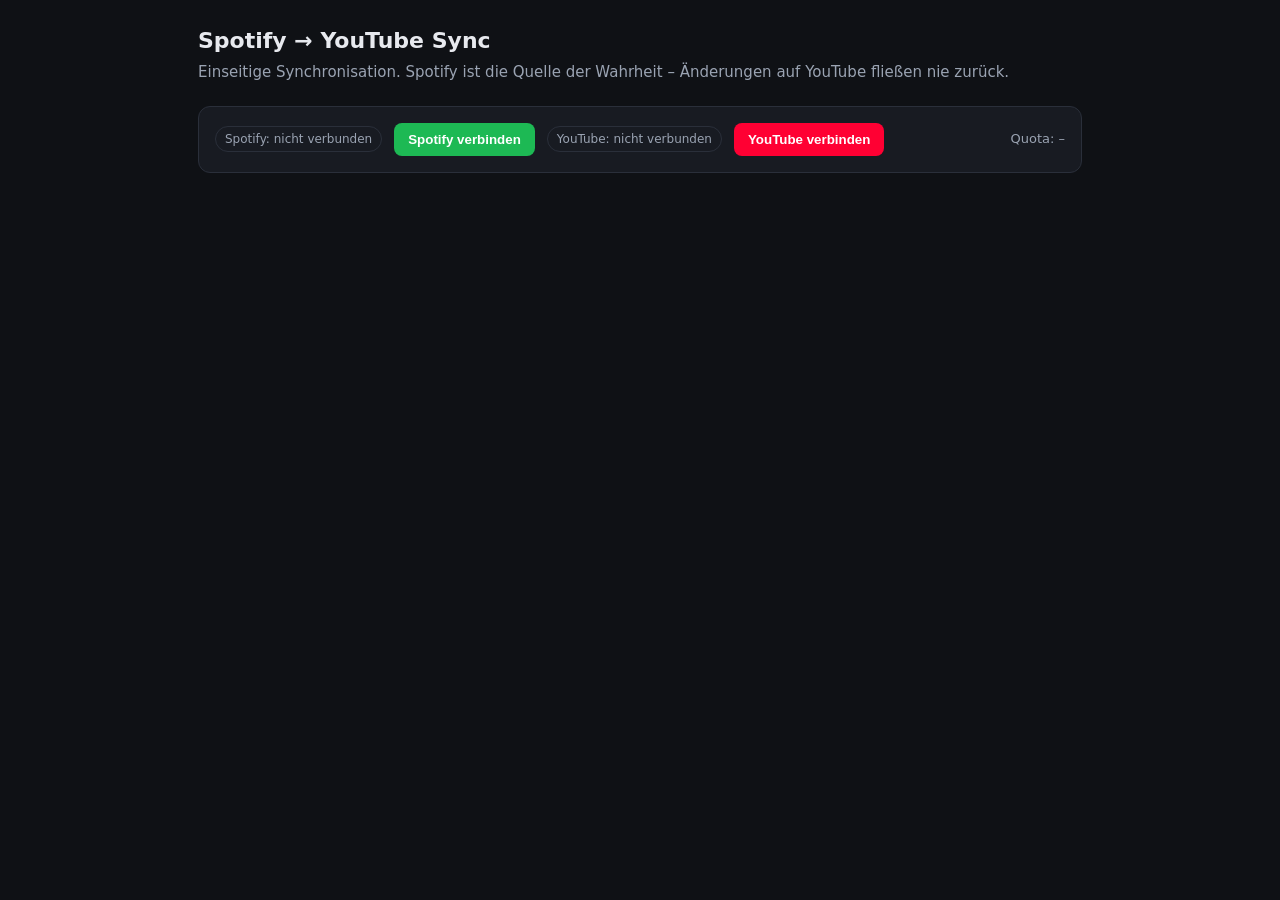
==== static/index.html @ 4734f071 "initial commit" ====
<!doctype html>
<html lang="de">
<head>
<meta charset="utf-8">
<meta name="viewport" content="width=device-width, initial-scale=1">
<title>Spotify → YouTube Sync</title>
<style>
  :root { --bg:#0f1115; --card:#181b22; --line:#2a2f3a; --tx:#e7e9ee; --mut:#9aa3b2;
          --sp:#1db954; --yt:#ff0033; --ac:#5b8cff; }
  * { box-sizing:border-box; }
  body { margin:0; font:15px/1.5 system-ui,sans-serif; background:var(--bg); color:var(--tx); }
  .wrap { max-width:920px; margin:0 auto; padding:24px 18px 80px; }
  h1 { font-size:22px; margin:0 0 4px; }
  .sub { color:var(--mut); margin:0 0 22px; }
  .card { background:var(--card); border:1px solid var(--line); border-radius:12px; padding:16px; margin-bottom:16px; }
  .row { display:flex; gap:12px; align-items:center; flex-wrap:wrap; }
  .spacer { flex:1; }
  button { background:var(--ac); color:#fff; border:0; border-radius:8px; padding:9px 14px;
           font-weight:600; cursor:pointer; }
  button.sp { background:var(--sp); } button.yt { background:var(--yt); }
  button.ghost { background:transparent; border:1px solid var(--line); color:var(--tx); }
  button:disabled { opacity:.45; cursor:not-allowed; }
  .pill { font-size:12px; padding:3px 9px; border-radius:99px; border:1px solid var(--line); color:var(--mut); }
  .pill.on { color:#0f1115; background:var(--sp); border-color:var(--sp); font-weight:700; }
  .pill.off { color:var(--mut); }
  table { width:100%; border-collapse:collapse; }
  th,td { text-align:left; padding:8px 10px; border-bottom:1px solid var(--line); }
  th { color:var(--mut); font-weight:600; font-size:13px; }
  td.num { color:var(--mut); width:46px; }
  .opts { display:flex; gap:18px; align-items:center; flex-wrap:wrap; margin:12px 0; color:var(--mut); }
  .opts label { color:var(--tx); }
  input[type=range] { vertical-align:middle; }
  pre { background:#0b0d11; border:1px solid var(--line); border-radius:8px; padding:12px;
        white-space:pre-wrap; max-height:300px; overflow:auto; font-size:13px; }
  .review { border:1px solid var(--yt); border-radius:8px; padding:10px 12px; margin-top:10px; }
  .review b { color:var(--yt); }
  a.link { color:var(--ac); }
  .muted { color:var(--mut); font-size:13px; }
  .qrow { display:flex; align-items:center; gap:10px; padding:8px 0; border-bottom:1px solid var(--line); }
  .qrow:last-child { border-bottom:0; }
  .qname { flex:1; }
  .qstats { color:var(--mut); font-size:12px; white-space:nowrap; }
  .badge { font-size:11px; font-weight:700; padding:2px 8px; border-radius:99px; text-transform:uppercase; letter-spacing:.3px; }
  .b-queued  { background:#2a2f3a; color:#9aa3b2; }
  .b-running { background:#1c3a66; color:#9cc4ff; }
  .b-done    { background:#10301d; color:#5fe39a; }
  .b-cancelled { background:#3a2a2a; color:#ff9a9a; }
  .b-error   { background:#3a1f1f; color:#ff7a7a; }
  .spin { width:14px; height:14px; border:2px solid #3a4250; border-top-color:#9cc4ff;
          border-radius:50%; display:inline-block; animation:sp .8s linear infinite; vertical-align:-2px; }
  @keyframes sp { to { transform:rotate(360deg); } }
  .banner { display:flex; align-items:center; gap:10px; font-weight:600; }
  button.danger { background:#b3331f; }
  button.mini { padding:4px 9px; font-size:12px; }
</style>
</head>
<body>
<div class="wrap">
  <h1>Spotify → YouTube Sync</h1>
  <p class="sub">Einseitige Synchronisation. Spotify ist die Quelle der Wahrheit – Änderungen auf YouTube fließen nie zurück.</p>

  <div class="card">
    <div class="row">
      <span id="sp-pill" class="pill off">Spotify: nicht verbunden</span>
      <button class="sp" id="sp-connect" onclick="location.href='/login/spotify'">Spotify verbinden</button>
      <span id="yt-pill" class="pill off">YouTube: nicht verbunden</span>
      <button class="yt" id="yt-connect" onclick="location.href='/login/youtube'">YouTube verbinden</button>
      <span class="spacer"></span>
      <span class="muted" id="quota">Quota: –</span>
    </div>
  </div>

  <div class="card" id="pl-card" style="display:none">
    <div class="row">
      <button class="ghost" onclick="loadPlaylists()">Playlists neu laden</button>
      <label class="muted"><input type="checkbox" id="all" onchange="toggleAll()"> alle auswählen</label>
      <span class="spacer"></span>
      <button id="sync-btn" onclick="startSync()" disabled>Auswahl synchronisieren</button>
    </div>

    <div class="opts">
      <label><input type="checkbox" id="remove" checked> Extra-Videos auf YouTube entfernen (exakte Spiegelung)</label>
      <label><input type="checkbox" id="ignore-uncertain"> Unsicher erkannte Lieder ignorieren</label>
      <label>Mindest-Trefferqualität: <span id="conf-val">0.55</span>
        <input type="range" id="conf" min="0.3" max="0.9" step="0.05" value="0.55" oninput="confVal()">
      </label>
      <button class="ghost mini" onclick="resetUncertain()">Unsichere neu suchen lassen</button>
    </div>

    <table>
      <thead><tr><th></th><th>#</th><th>Name</th><th>Tracks</th></tr></thead>
      <tbody id="pl-body"></tbody>
    </table>
  </div>

  <div class="card" id="job-card" style="display:none">
    <div class="row">
      <span class="banner"><span id="job-spin" class="spin"></span><b id="job-state">Synchronisiere …</b></span>
      <span class="muted" id="job-progress"></span>
      <span class="spacer"></span>
      <span class="muted" id="job-quota"></span>
      <button class="danger mini" id="cancel-all" onclick="cancelAll()">Alles abbrechen</button>
    </div>

    <div id="queue" style="margin-top:12px"></div>

    <div id="review-box"></div>

    <details style="margin-top:12px">
      <summary class="muted" style="cursor:pointer">Detailliertes Log anzeigen</summary>
      <pre id="job-log"></pre>
    </details>
  </div>
</div>

<script>
let playlists = [];

async function refreshStatus() {
  const s = await (await fetch('/api/status')).json();
  setPill('sp', 'Spotify', s.spotify);
  setPill('yt', 'YouTube', s.youtube);
  document.getElementById('quota').textContent =
    `Quota heute: ${s.quota_used_today} / ${s.quota_limit}`;
  document.getElementById('sp-connect').style.display = s.spotify ? 'none' : '';
  document.getElementById('yt-connect').style.display = s.youtube ? 'none' : '';
  if (s.spotify) { document.getElementById('pl-card').style.display = ''; if (!playlists.length) loadPlaylists(); }
  return s;
}
function setPill(id, label, on) {
  const e = document.getElementById(id + '-pill');
  e.textContent = `${label}: ${on ? 'verbunden' : 'nicht verbunden'}`;
  e.className = 'pill ' + (on ? 'on' : 'off');
}

async function loadPlaylists() {
  const r = await fetch('/api/playlists');
  if (!r.ok) { alert('Spotify zuerst verbinden.'); return; }
  playlists = await r.json();
  const body = document.getElementById('pl-body');
  body.innerHTML = '';
  for (const p of playlists) {
    const tr = document.createElement('tr');
    tr.innerHTML = `<td><input type="checkbox" class="pick" value="${p.id}" onchange="updateBtn()"></td>
      <td class="num">${p.index}.</td><td>${escapeHtml(p.name)}</td><td class="muted">${p.tracks_total}</td>`;
    body.appendChild(tr);
  }
  updateBtn();
}

function toggleAll() {
  const on = document.getElementById('all').checked;
  document.querySelectorAll('.pick').forEach(c => c.checked = on);
  updateBtn();
}
function updateBtn() {
  const sel = [...document.querySelectorAll('.pick:checked')];
  const ytOn = document.getElementById('yt-pill').classList.contains('on');
  document.getElementById('sync-btn').disabled = sel.length === 0 || !ytOn;
}
function confVal() {
  document.getElementById('conf-val').textContent = document.getElementById('conf').value;
}

let currentJob = null;

async function startSync() {
  const picked = [...document.querySelectorAll('.pick:checked')];
  const selected = picked.map(c => {
    const p = playlists.find(x => x.id === c.value);
    return { id: c.value, name: p ? p.name : c.value };
  });
  const body = { playlists: selected,
                 remove_extras: document.getElementById('remove').checked,
                 ignore_uncertain: document.getElementById('ignore-uncertain').checked,
                 min_confidence: parseFloat(document.getElementById('conf').value) };
  const r = await fetch('/api/sync', { method:'POST', headers:{'Content-Type':'application/json'},
                                       body: JSON.stringify(body) });
  if (!r.ok) { alert('Sync-Start fehlgeschlagen: ' + (await r.text())); return; }
  const { job_id } = await r.json();
  currentJob = job_id;
  const card = document.getElementById('job-card');
  card.style.display = '';
  card.scrollIntoView({ behavior:'smooth', block:'start' });
  poll(job_id);
}

async function resetUncertain() {
  const r = await fetch('/api/reset-uncertain', { method:'POST' });
  const { cleared } = await r.json();
  alert(`${cleared} als unsicher gemerkte Lieder zurückgesetzt. Sie werden beim nächsten Sync neu gesucht (kostet Quota).`);
}

async function cancelAll() {
  if (!currentJob) return;
  await fetch(`/api/sync/${currentJob}/cancel`, { method:'POST',
    headers:{'Content-Type':'application/json'}, body:'{}' });
}
async function cancelOne(playlistId) {
  if (!currentJob) return;
  await fetch(`/api/sync/${currentJob}/cancel`, { method:'POST',
    headers:{'Content-Type':'application/json'}, body: JSON.stringify({ playlist_id: playlistId }) });
}

const BADGE = { queued:['b-queued','wartet'], running:['b-running','läuft'],
                done:['b-done','fertig'], cancelled:['b-cancelled','abgebrochen'],
                error:['b-error','fehler'] };

async function poll(jobId) {
  const j = await (await fetch('/api/sync/' + jobId)).json();

  // Kopf
  const running = j.state === 'running';
  document.getElementById('job-spin').style.display = running ? '' : 'none';
  const st = { running:'Synchronisiere im Hintergrund …', done:'✓ Fertig',
               cancelled:'⏹ Abgebrochen', quota:'⚠ Tageskontingent erreicht',
               error:'✗ Fehler' }[j.state] || j.state;
  document.getElementById('job-state').textContent = st;
  document.getElementById('cancel-all').style.display = running ? '' : 'none';
  const total = j.queue.length;
  const fertig = j.queue.filter(q => ['done','cancelled','error'].includes(q.status)).length;
  document.getElementById('job-progress').textContent = `${fertig}/${total} Listen verarbeitet`;
  document.getElementById('job-quota').textContent = `Quota heute: ${j.quota_used_today} / ${j.quota_limit}`;
  document.getElementById('job-log').textContent = j.log.join('\n');

  // Warteschlange
  const q = document.getElementById('queue');
  q.innerHTML = '';
  for (const it of j.queue) {
    const [cls, label] = BADGE[it.status] || ['b-queued', it.status];
    const stats = (it.status === 'done' || it.status === 'cancelled')
      ? `+${it.added} / -${it.removed} · ${it.review} zu prüfen${it.ignored ? ' · ' + it.ignored + ' ignoriert' : ''}`
      : (it.status === 'running' ? `${it.cached + it.searched} Tracks bearbeitet` : '');
    const canCancel = running && (it.status === 'queued' || it.status === 'running');
    const row = document.createElement('div');
    row.className = 'qrow';
    row.innerHTML =
      `<span class="badge ${cls}">${label}</span>
       <span class="qname">${escapeHtml(it.name)}</span>
       <span class="qstats">${stats}</span>` +
      (canCancel ? `<button class="ghost mini" data-id="${it.spotify_id}">abbrechen</button>` : '');
    if (canCancel) row.querySelector('button').onclick = () => cancelOne(it.spotify_id);
    q.appendChild(row);
  }

  renderReview(j.needs_review);

  if (running) setTimeout(() => poll(jobId), 1200);
  else refreshStatus();
}

function renderReview(items) {
  const box = document.getElementById('review-box');
  if (!items || !items.length) { box.innerHTML = ''; return; }
  let html = `<div class="review"><b>Manuelle Prüfung nötig (${items.length})</b>
    <div class="muted">Diese Tracks wurden nicht sicher als Original erkannt und NICHT automatisch übernommen:</div><ul>`;
  for (const it of items)
    html += `<li>${escapeHtml(it.track)} <span class="muted">(beste Trefferqualität ${it.confidence})</span></li>`;
  box.innerHTML = html + '</ul></div>';
}

function escapeHtml(s){return (s||'').replace(/[&<>"]/g,c=>({'&':'&amp;','<':'&lt;','>':'&gt;','"':'&quot;'}[c]));}

refreshStatus();
</script>
</body>
</html>
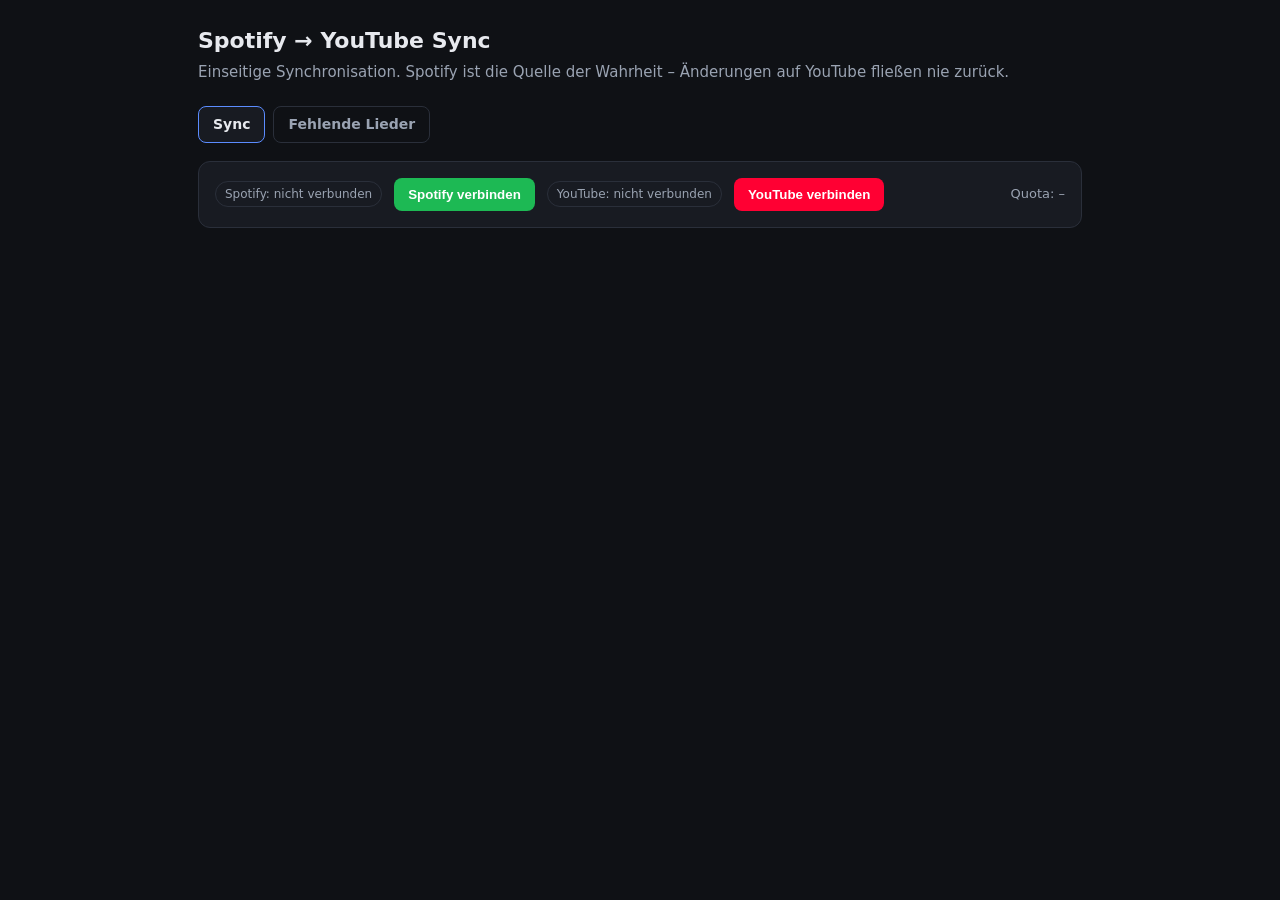
==== commit cd75e976: "Improvement of matching" ====
--- a/static/index.html
+++ b/static/index.html
@@ -4,60 +4,17 @@
 <meta charset="utf-8">
 <meta name="viewport" content="width=device-width, initial-scale=1">
 <title>Spotify → YouTube Sync</title>
-<style>
-  :root { --bg:#0f1115; --card:#181b22; --line:#2a2f3a; --tx:#e7e9ee; --mut:#9aa3b2;
-          --sp:#1db954; --yt:#ff0033; --ac:#5b8cff; }
-  * { box-sizing:border-box; }
-  body { margin:0; font:15px/1.5 system-ui,sans-serif; background:var(--bg); color:var(--tx); }
-  .wrap { max-width:920px; margin:0 auto; padding:24px 18px 80px; }
-  h1 { font-size:22px; margin:0 0 4px; }
-  .sub { color:var(--mut); margin:0 0 22px; }
-  .card { background:var(--card); border:1px solid var(--line); border-radius:12px; padding:16px; margin-bottom:16px; }
-  .row { display:flex; gap:12px; align-items:center; flex-wrap:wrap; }
-  .spacer { flex:1; }
-  button { background:var(--ac); color:#fff; border:0; border-radius:8px; padding:9px 14px;
-           font-weight:600; cursor:pointer; }
-  button.sp { background:var(--sp); } button.yt { background:var(--yt); }
-  button.ghost { background:transparent; border:1px solid var(--line); color:var(--tx); }
-  button:disabled { opacity:.45; cursor:not-allowed; }
-  .pill { font-size:12px; padding:3px 9px; border-radius:99px; border:1px solid var(--line); color:var(--mut); }
-  .pill.on { color:#0f1115; background:var(--sp); border-color:var(--sp); font-weight:700; }
-  .pill.off { color:var(--mut); }
-  table { width:100%; border-collapse:collapse; }
-  th,td { text-align:left; padding:8px 10px; border-bottom:1px solid var(--line); }
-  th { color:var(--mut); font-weight:600; font-size:13px; }
-  td.num { color:var(--mut); width:46px; }
-  .opts { display:flex; gap:18px; align-items:center; flex-wrap:wrap; margin:12px 0; color:var(--mut); }
-  .opts label { color:var(--tx); }
-  input[type=range] { vertical-align:middle; }
-  pre { background:#0b0d11; border:1px solid var(--line); border-radius:8px; padding:12px;
-        white-space:pre-wrap; max-height:300px; overflow:auto; font-size:13px; }
-  .review { border:1px solid var(--yt); border-radius:8px; padding:10px 12px; margin-top:10px; }
-  .review b { color:var(--yt); }
-  a.link { color:var(--ac); }
-  .muted { color:var(--mut); font-size:13px; }
-  .qrow { display:flex; align-items:center; gap:10px; padding:8px 0; border-bottom:1px solid var(--line); }
-  .qrow:last-child { border-bottom:0; }
-  .qname { flex:1; }
-  .qstats { color:var(--mut); font-size:12px; white-space:nowrap; }
-  .badge { font-size:11px; font-weight:700; padding:2px 8px; border-radius:99px; text-transform:uppercase; letter-spacing:.3px; }
-  .b-queued  { background:#2a2f3a; color:#9aa3b2; }
-  .b-running { background:#1c3a66; color:#9cc4ff; }
-  .b-done    { background:#10301d; color:#5fe39a; }
-  .b-cancelled { background:#3a2a2a; color:#ff9a9a; }
-  .b-error   { background:#3a1f1f; color:#ff7a7a; }
-  .spin { width:14px; height:14px; border:2px solid #3a4250; border-top-color:#9cc4ff;
-          border-radius:50%; display:inline-block; animation:sp .8s linear infinite; vertical-align:-2px; }
-  @keyframes sp { to { transform:rotate(360deg); } }
-  .banner { display:flex; align-items:center; gap:10px; font-weight:600; }
-  button.danger { background:#b3331f; }
-  button.mini { padding:4px 9px; font-size:12px; }
-</style>
+<link rel="stylesheet" href="/static/style.css">
 </head>
 <body>
 <div class="wrap">
   <h1>Spotify → YouTube Sync</h1>
   <p class="sub">Einseitige Synchronisation. Spotify ist die Quelle der Wahrheit – Änderungen auf YouTube fließen nie zurück.</p>
+
+  <nav class="tabs">
+    <a href="/" class="active">Sync</a>
+    <a href="/review">Fehlende Lieder</a>
+  </nav>
 
   <div class="card">
     <div class="row">
@@ -73,18 +30,21 @@
   <div class="card" id="pl-card" style="display:none">
     <div class="row">
       <button class="ghost" onclick="loadPlaylists()">Playlists neu laden</button>
-      <label class="muted"><input type="checkbox" id="all" onchange="toggleAll()"> alle auswählen</label>
       <span class="spacer"></span>
       <button id="sync-btn" onclick="startSync()" disabled>Auswahl synchronisieren</button>
     </div>
 
     <div class="opts">
       <label><input type="checkbox" id="remove" checked> Extra-Videos auf YouTube entfernen (exakte Spiegelung)</label>
-      <label><input type="checkbox" id="ignore-uncertain"> Unsicher erkannte Lieder ignorieren</label>
-      <label>Mindest-Trefferqualität: <span id="conf-val">0.55</span>
+      <label><input type="checkbox" id="ignore-uncertain" onchange="ignoreUncertainChanged()"> Unsicher erkannte Lieder ignorieren</label>
+      <label>Mindest-Trefferqualität: <span id="conf-val">55%</span>
         <input type="range" id="conf" min="0.3" max="0.9" step="0.05" value="0.55" oninput="confVal()">
       </label>
       <button class="ghost mini" onclick="resetUncertain()">Unsichere neu suchen lassen</button>
+    </div>
+
+    <div class="row" style="margin-bottom:6px">
+      <label class="muted"><input type="checkbox" id="all" onchange="toggleAll()"> alle auswählen</label>
     </div>
 
     <table>
@@ -99,6 +59,7 @@
       <span class="muted" id="job-progress"></span>
       <span class="spacer"></span>
       <span class="muted" id="job-quota"></span>
+      <button class="ghost mini" id="retry-btn" style="display:none" onclick="retryFailed()">Fehlgeschlagene erneut versuchen</button>
       <button class="danger mini" id="cancel-all" onclick="cancelAll()">Alles abbrechen</button>
     </div>
 
@@ -121,7 +82,7 @@
   setPill('sp', 'Spotify', s.spotify);
   setPill('yt', 'YouTube', s.youtube);
   document.getElementById('quota').textContent =
-    `Quota heute: ${s.quota_used_today} / ${s.quota_limit}`;
+    `Quota heute (geschätzt): ${s.quota_used_today} / ${s.quota_limit}`;
   document.getElementById('sp-connect').style.display = s.spotify ? 'none' : '';
   document.getElementById('yt-connect').style.display = s.youtube ? 'none' : '';
   if (s.spotify) { document.getElementById('pl-card').style.display = ''; if (!playlists.length) loadPlaylists(); }
@@ -131,6 +92,16 @@
   const e = document.getElementById(id + '-pill');
   e.textContent = `${label}: ${on ? 'verbunden' : 'nicht verbunden'}`;
   e.className = 'pill ' + (on ? 'on' : 'off');
+}
+
+const SETTINGS_KEY = 'syncSettings';
+function loadSettings() {
+  try { return JSON.parse(localStorage.getItem(SETTINGS_KEY)) || {}; }
+  catch { return {}; }
+}
+function saveSettings(patch) {
+  const s = loadSettings();
+  localStorage.setItem(SETTINGS_KEY, JSON.stringify({ ...s, ...patch }));
 }
 
 async function loadPlaylists() {
@@ -139,11 +110,13 @@
   playlists = await r.json();
   const body = document.getElementById('pl-body');
   body.innerHTML = '';
+  const savedSelection = new Set(loadSettings().selectedPlaylists || []);
   for (const p of playlists) {
     const tr = document.createElement('tr');
     tr.innerHTML = `<td><input type="checkbox" class="pick" value="${p.id}" onchange="updateBtn()"></td>
       <td class="num">${p.index}.</td><td>${escapeHtml(p.name)}</td><td class="muted">${p.tracks_total}</td>`;
     body.appendChild(tr);
+    if (savedSelection.has(p.id)) tr.querySelector('.pick').checked = true;
   }
   updateBtn();
 }
@@ -154,22 +127,27 @@
   updateBtn();
 }
 function updateBtn() {
-  const sel = [...document.querySelectorAll('.pick:checked')];
+  const all = [...document.querySelectorAll('.pick')];
+  const sel = all.filter(c => c.checked);
   const ytOn = document.getElementById('yt-pill').classList.contains('on');
   document.getElementById('sync-btn').disabled = sel.length === 0 || !ytOn;
+  document.getElementById('all').checked = all.length > 0 && sel.length === all.length;
+  saveSettings({ selectedPlaylists: sel.map(c => c.value) });
 }
 function confVal() {
-  document.getElementById('conf-val').textContent = document.getElementById('conf').value;
+  const v = parseFloat(document.getElementById('conf').value);
+  document.getElementById('conf-val').textContent = Math.round(v * 100) + '%';
+  saveSettings({ minConfidence: v });
+}
+function ignoreUncertainChanged() {
+  saveSettings({ ignoreUncertain: document.getElementById('ignore-uncertain').checked });
 }
 
 let currentJob = null;
-
-async function startSync() {
-  const picked = [...document.querySelectorAll('.pick:checked')];
-  const selected = picked.map(c => {
-    const p = playlists.find(x => x.id === c.value);
-    return { id: c.value, name: p ? p.name : c.value };
-  });
+let lastQueue = [];
+
+async function submitSync(selected) {
+  if (!selected.length) return;
   const body = { playlists: selected,
                  remove_extras: document.getElementById('remove').checked,
                  ignore_uncertain: document.getElementById('ignore-uncertain').checked,
@@ -179,12 +157,28 @@
   if (!r.ok) { alert('Sync-Start fehlgeschlagen: ' + (await r.text())); return; }
   const { job_id } = await r.json();
   currentJob = job_id;
+  document.getElementById('retry-btn').style.display = 'none';
   const card = document.getElementById('job-card');
   card.style.display = '';
   card.scrollIntoView({ behavior:'smooth', block:'start' });
   poll(job_id);
 }
 
+async function startSync() {
+  const picked = [...document.querySelectorAll('.pick:checked')];
+  const selected = picked.map(c => {
+    const p = playlists.find(x => x.id === c.value);
+    return { id: c.value, name: p ? p.name : c.value };
+  });
+  submitSync(selected);
+}
+
+async function retryFailed() {
+  const failed = lastQueue.filter(it => it.status === 'error')
+    .map(it => ({ id: it.spotify_id, name: it.name }));
+  submitSync(failed);
+}
+
 async function resetUncertain() {
   const r = await fetch('/api/reset-uncertain', { method:'POST' });
   const { cleared } = await r.json();
@@ -204,10 +198,22 @@
 
 const BADGE = { queued:['b-queued','wartet'], running:['b-running','läuft'],
                 done:['b-done','fertig'], cancelled:['b-cancelled','abgebrochen'],
-                error:['b-error','fehler'] };
+                stopped:['b-stopped','gestoppt'], error:['b-error','fehler'] };
 
 async function poll(jobId) {
-  const j = await (await fetch('/api/sync/' + jobId)).json();
+  const res = await fetch('/api/sync/' + jobId);
+  if (!res.ok) {
+    document.getElementById('job-spin').style.display = 'none';
+    document.getElementById('job-state').textContent =
+      'Kein laufender Job mehr (Server wurde neu gestartet). Starte den Sync neu.';
+    document.getElementById('cancel-all').style.display = 'none';
+    document.getElementById('retry-btn').style.display = 'none';
+    document.getElementById('queue').innerHTML = '';
+    currentJob = null;
+    refreshStatus();
+    return;
+  }
+  const j = await res.json();
 
   // Kopf
   const running = j.state === 'running';
@@ -218,10 +224,14 @@
   document.getElementById('job-state').textContent = st;
   document.getElementById('cancel-all').style.display = running ? '' : 'none';
   const total = j.queue.length;
-  const fertig = j.queue.filter(q => ['done','cancelled','error'].includes(q.status)).length;
+  const fertig = j.queue.filter(q => ['done','cancelled','error','stopped'].includes(q.status)).length;
   document.getElementById('job-progress').textContent = `${fertig}/${total} Listen verarbeitet`;
-  document.getElementById('job-quota').textContent = `Quota heute: ${j.quota_used_today} / ${j.quota_limit}`;
+  document.getElementById('job-quota').textContent = `Quota heute (geschätzt): ${j.quota_used_today} / ${j.quota_limit}`;
   document.getElementById('job-log').textContent = j.log.join('\n');
+
+  lastQueue = j.queue;
+  const hasErrors = j.queue.some(it => it.status === 'error');
+  document.getElementById('retry-btn').style.display = (!running && hasErrors) ? '' : 'none';
 
   // Warteschlange
   const q = document.getElementById('queue');
@@ -230,14 +240,15 @@
     const [cls, label] = BADGE[it.status] || ['b-queued', it.status];
     const stats = (it.status === 'done' || it.status === 'cancelled')
       ? `+${it.added} / -${it.removed} · ${it.review} zu prüfen${it.ignored ? ' · ' + it.ignored + ' ignoriert' : ''}`
-      : (it.status === 'running' ? `${it.cached + it.searched} Tracks bearbeitet` : '');
+      : (it.status === 'running' ? `${it.cached + it.searched} Tracks bearbeitet`
+      : (it.status === 'error' ? (it.error || 'Fehler') : ''));
     const canCancel = running && (it.status === 'queued' || it.status === 'running');
     const row = document.createElement('div');
     row.className = 'qrow';
     row.innerHTML =
       `<span class="badge ${cls}">${label}</span>
        <span class="qname">${escapeHtml(it.name)}</span>
-       <span class="qstats">${stats}</span>` +
+       <span class="qstats">${escapeHtml(stats)}</span>` +
       (canCancel ? `<button class="ghost mini" data-id="${it.spotify_id}">abbrechen</button>` : '');
     if (canCancel) row.querySelector('button').onclick = () => cancelOne(it.spotify_id);
     q.appendChild(row);
@@ -261,6 +272,10 @@
 
 function escapeHtml(s){return (s||'').replace(/[&<>"]/g,c=>({'&':'&amp;','<':'&lt;','>':'&gt;','"':'&quot;'}[c]));}
 
+const initialSettings = loadSettings();
+if (typeof initialSettings.minConfidence === 'number') document.getElementById('conf').value = initialSettings.minConfidence;
+if (typeof initialSettings.ignoreUncertain === 'boolean') document.getElementById('ignore-uncertain').checked = initialSettings.ignoreUncertain;
+confVal();
 refreshStatus();
 </script>
 </body>
--- a/static/style.css
+++ b/static/style.css
@@ -0,0 +1,64 @@
+:root { --bg:#0f1115; --card:#181b22; --line:#2a2f3a; --tx:#e7e9ee; --mut:#9aa3b2;
+        --sp:#1db954; --yt:#ff0033; --ac:#5b8cff; }
+* { box-sizing:border-box; }
+body { margin:0; font:15px/1.5 system-ui,sans-serif; background:var(--bg); color:var(--tx); }
+.wrap { max-width:920px; margin:0 auto; padding:24px 18px 80px; }
+h1 { font-size:22px; margin:0 0 4px; }
+.sub { color:var(--mut); margin:0 0 22px; }
+.card { background:var(--card); border:1px solid var(--line); border-radius:12px; padding:16px; margin-bottom:16px; }
+.row { display:flex; gap:12px; align-items:center; flex-wrap:wrap; }
+.spacer { flex:1; }
+button { background:var(--ac); color:#fff; border:0; border-radius:8px; padding:9px 14px;
+         font-weight:600; cursor:pointer; }
+button.sp { background:var(--sp); } button.yt { background:var(--yt); }
+button.ghost { background:transparent; border:1px solid var(--line); color:var(--tx); }
+button:disabled { opacity:.45; cursor:not-allowed; }
+.pill { font-size:12px; padding:3px 9px; border-radius:99px; border:1px solid var(--line); color:var(--mut); }
+.pill.on { color:#0f1115; background:var(--sp); border-color:var(--sp); font-weight:700; }
+.pill.off { color:var(--mut); }
+table { width:100%; border-collapse:collapse; }
+th,td { text-align:left; padding:8px 10px; border-bottom:1px solid var(--line); }
+th { color:var(--mut); font-weight:600; font-size:13px; }
+td.num { color:var(--mut); width:46px; }
+.opts { display:flex; gap:18px; align-items:center; flex-wrap:wrap; margin:12px 0; color:var(--mut); }
+.opts label { color:var(--tx); }
+input[type=range] { vertical-align:middle; }
+pre { background:#0b0d11; border:1px solid var(--line); border-radius:8px; padding:12px;
+      white-space:pre-wrap; max-height:300px; overflow:auto; font-size:13px; }
+.review { border:1px solid var(--yt); border-radius:8px; padding:10px 12px; margin-top:10px; }
+.review b { color:var(--yt); }
+a.link { color:var(--ac); }
+.muted { color:var(--mut); font-size:13px; }
+.qrow { display:flex; align-items:center; gap:10px; padding:8px 0; border-bottom:1px solid var(--line); }
+.qrow:last-child { border-bottom:0; }
+.qname { flex:1; }
+.qstats { color:var(--mut); font-size:12px; white-space:nowrap; }
+.badge { font-size:11px; font-weight:700; padding:2px 8px; border-radius:99px; text-transform:uppercase; letter-spacing:.3px; }
+.b-queued  { background:#2a2f3a; color:#9aa3b2; }
+.b-running { background:#1c3a66; color:#9cc4ff; }
+.b-done    { background:#10301d; color:#5fe39a; }
+.b-cancelled { background:#3a2a2a; color:#ff9a9a; }
+.b-stopped { background:#3a3320; color:#ffd27a; }
+.b-error   { background:#3a1f1f; color:#ff7a7a; }
+.spin { width:14px; height:14px; border:2px solid #3a4250; border-top-color:#9cc4ff;
+        border-radius:50%; display:inline-block; animation:sp .8s linear infinite; vertical-align:-2px; }
+@keyframes sp { to { transform:rotate(360deg); } }
+.banner { display:flex; align-items:center; gap:10px; font-weight:600; }
+button.danger { background:#b3331f; }
+button.mini { padding:4px 9px; font-size:12px; }
+
+/* Navigation */
+nav.tabs { display:flex; gap:8px; margin-bottom:18px; }
+nav.tabs a { color:var(--mut); text-decoration:none; padding:7px 14px; border-radius:8px;
+             border:1px solid var(--line); font-weight:600; font-size:14px; }
+nav.tabs a.active { color:var(--tx); background:var(--card); border-color:var(--ac); }
+
+/* Fehlende-Lieder-Seite */
+.pl-group { margin-bottom:16px; }
+.pl-group h3 { margin:0 0 8px; font-size:16px; }
+.miss-row { display:flex; align-items:center; gap:10px; padding:8px 0; border-bottom:1px solid var(--line); }
+.miss-row:last-child { border-bottom:0; }
+.miss-name { flex:1; }
+.miss-conf { color:var(--mut); font-size:12px; white-space:nowrap; }
+.miss-links { display:flex; gap:8px; white-space:nowrap; }
+.miss-links a { font-size:12px; }
